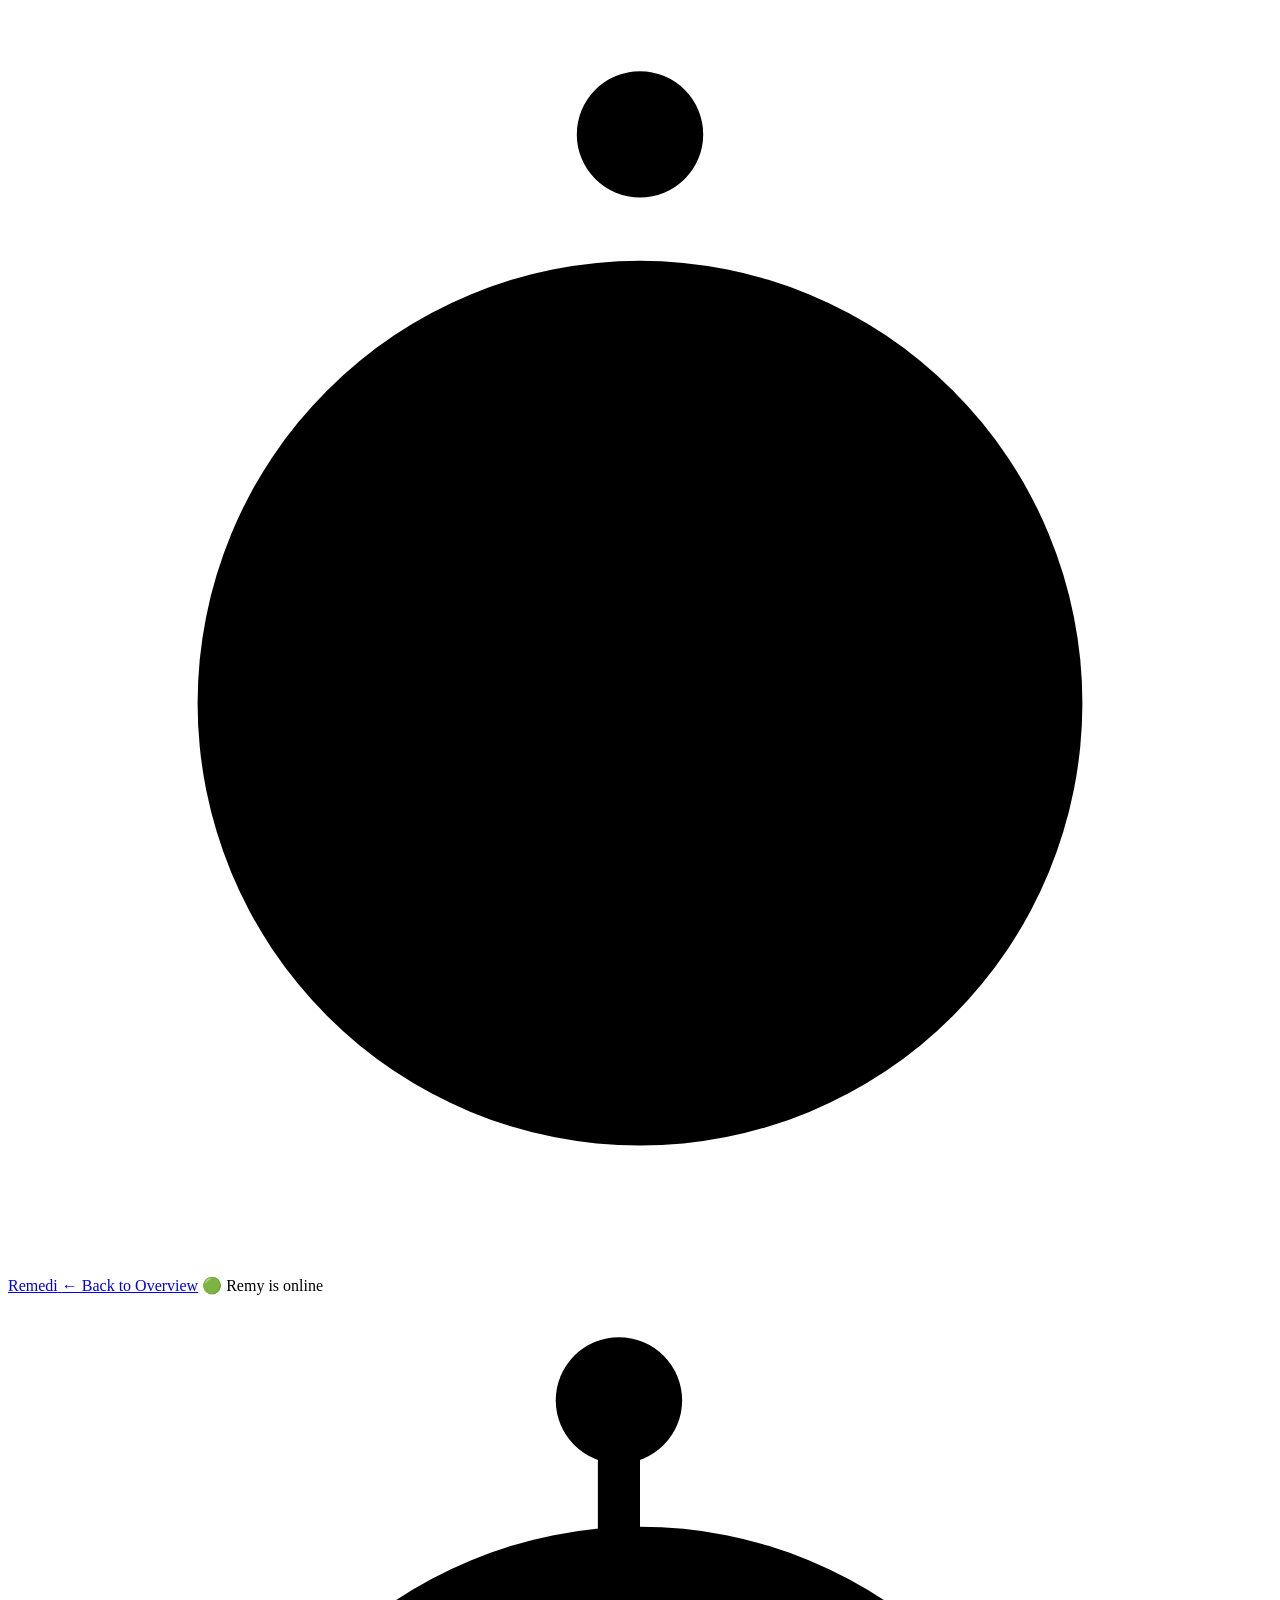
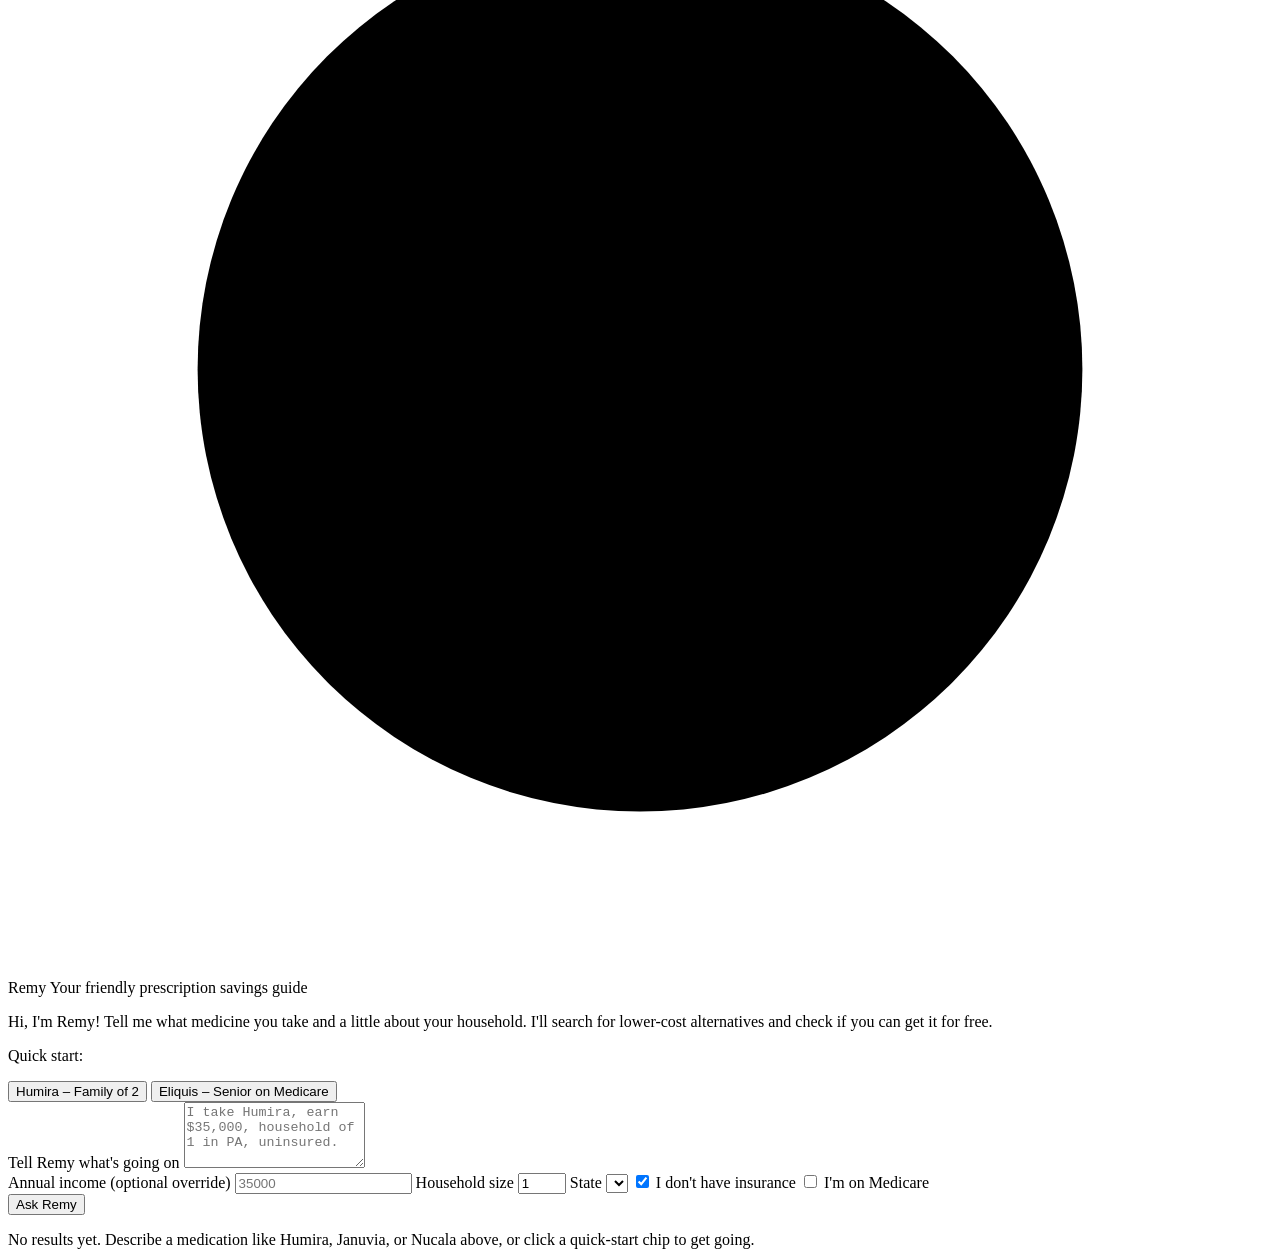
==== app/templates/app.html @ 1ef630c1 "Split Remedi into marketing landing page + app workspace Add GET /app serving a dedicated interactiv" ====
<!DOCTYPE html>
<html lang="en">
  <head>
    <meta charset="utf-8" />
    <meta name="viewport" content="width=device-width, initial-scale=1" />
    <title>Remedi Workspace — Ask Remy</title>
    <link rel="stylesheet" href="/static/styles.css" />
  </head>
  <body class="app-body">
    <header class="app-topbar">
      <div class="wrap app-topbar-inner">
        <a class="brand" href="/">
          <span class="brand-mark" aria-hidden="true">
            <svg viewBox="0 0 40 40" class="brand-bot-svg">
              <circle cx="20" cy="22" r="14" class="remy-face" />
              <circle cx="15" cy="21" r="2.6" class="remy-eye" />
              <circle cx="25" cy="21" r="2.6" class="remy-eye" />
              <path d="M14 27 Q20 31 26 27" class="remy-mouth" />
              <line x1="20" y1="8" x2="20" y2="4" class="remy-antenna-stem" />
              <circle cx="20" cy="4" r="2" class="remy-antenna-dot" />
            </svg>
          </span>
          <span class="brand-name">Remedi</span>
        </a>
        <a class="back-link" href="/">← Back to Overview</a>
        <span class="status-badge">
          <span class="status-dot"></span>
          🟢 Remy is online
        </span>
      </div>
    </header>

    <main class="app-shell wrap">
      <section class="remy-welcome glass-card remy-bubble">
        <span class="remy-bot" aria-hidden="true">
          <svg viewBox="0 0 120 120" class="remy-bot-svg">
            <circle cx="60" cy="64" r="42" class="remy-face" />
            <rect x="56" y="10" width="4" height="20" class="remy-antenna-stem" />
            <circle cx="58" cy="10" r="6" class="remy-antenna-dot" />
            <circle cx="44" cy="60" r="7" class="remy-eye" />
            <circle cx="76" cy="60" r="7" class="remy-eye" />
            <path d="M42 80 Q60 92 78 80" class="remy-mouth" />
          </svg>
        </span>
        <div class="remy-welcome-text">
          <p class="remy-name">Remy <span class="remy-tag">Your friendly prescription savings guide</span></p>
          <p>
            Hi, I'm Remy! Tell me what medicine you take and a little about your
            household. I'll search for lower-cost alternatives and check if you
            can get it for free.
          </p>
        </div>
      </section>

      <div class="example-scenarios">
        <p class="example-label">Quick start:</p>
        <button type="button" class="example-btn" data-example="humira">
          Humira – Family of 2
        </button>
        <button type="button" class="example-btn" data-example="eliquis">
          Eliquis – Senior on Medicare
        </button>
      </div>

      <section class="glass-card search-card">
        <form id="triage-form" novalidate>
          <label>
            Tell Remy what's going on
            <textarea
              id="triage_query"
              name="triage_query"
              required
              rows="4"
              placeholder="I take Humira, earn $35,000, household of 1 in PA, uninsured."
            ></textarea>
          </label>
          <div class="grid">
            <label>
              Annual income (optional override)
              <input id="triage_income" name="triage_income" type="number" min="0" step="1" placeholder="35000" />
            </label>
            <label>
              Household size
              <input id="triage_household" name="triage_household" type="number" min="1" max="20" value="1" />
            </label>
            <label>
              State
              <select id="triage_state" name="triage_state"></select>
            </label>
            <label class="check">
              <input id="triage_uninsured" name="triage_uninsured" type="checkbox" checked />
              I don't have insurance
            </label>
            <label class="check">
              <input id="triage_medicare" name="triage_medicare" type="checkbox" />
              I'm on Medicare
            </label>
          </div>
          <div class="actions">
            <button type="submit" id="triage-btn" class="btn btn-primary">Ask Remy</button>
            <p id="triage-status" class="status" role="status"></p>
          </div>
        </form>
      </section>

      <div id="triage-empty" class="empty-state">
        No results yet. Describe a medication like Humira, Januvia, or Nucala
        above, or click a quick-start chip to get going.
      </div>
      <div id="triage-error" class="error-banner" hidden></div>
      <div id="triage-savings-banner" class="savings-banner" hidden></div>

      <div id="triage-results" hidden class="results-grid">
        <div class="result-block glass-card">
          <h3>What You're Paying</h3>
          <p id="result-paying"></p>
        </div>
        <div class="result-block glass-card">
          <h3>Option 1: Ask Your Doctor About an Equivalent Generic</h3>
          <div id="result-generic"></div>
        </div>
        <div class="result-block glass-card">
          <h3>Option 2: Free Medicine Program</h3>
          <div id="result-program"></div>
        </div>
      </div>

      <div id="application-card" class="application-card glass-card" hidden>
        <h3>Get Your Form Ready to Sign</h3>
        <p class="hint">We've pre-filled your form. Just add your name.</p>
        <form id="apply-form" novalidate>
          <label>
            Your full name
            <input id="apply_patient_name" name="apply_patient_name" required placeholder="Maria Chen" />
          </label>
          <div class="actions">
            <button type="submit" id="apply-btn" class="btn btn-primary">Download My Ready-to-Sign Form</button>
            <p id="apply-status" class="status" role="status"></p>
          </div>
        </form>
        <div id="pdf-frame-wrap" class="pdf-frame-wrap" hidden>
          <iframe id="pdf-frame" title="Free medication assistance application preview"></iframe>
        </div>
      </div>
    </main>

    <script src="/static/app.js"></script>
  </body>
</html>
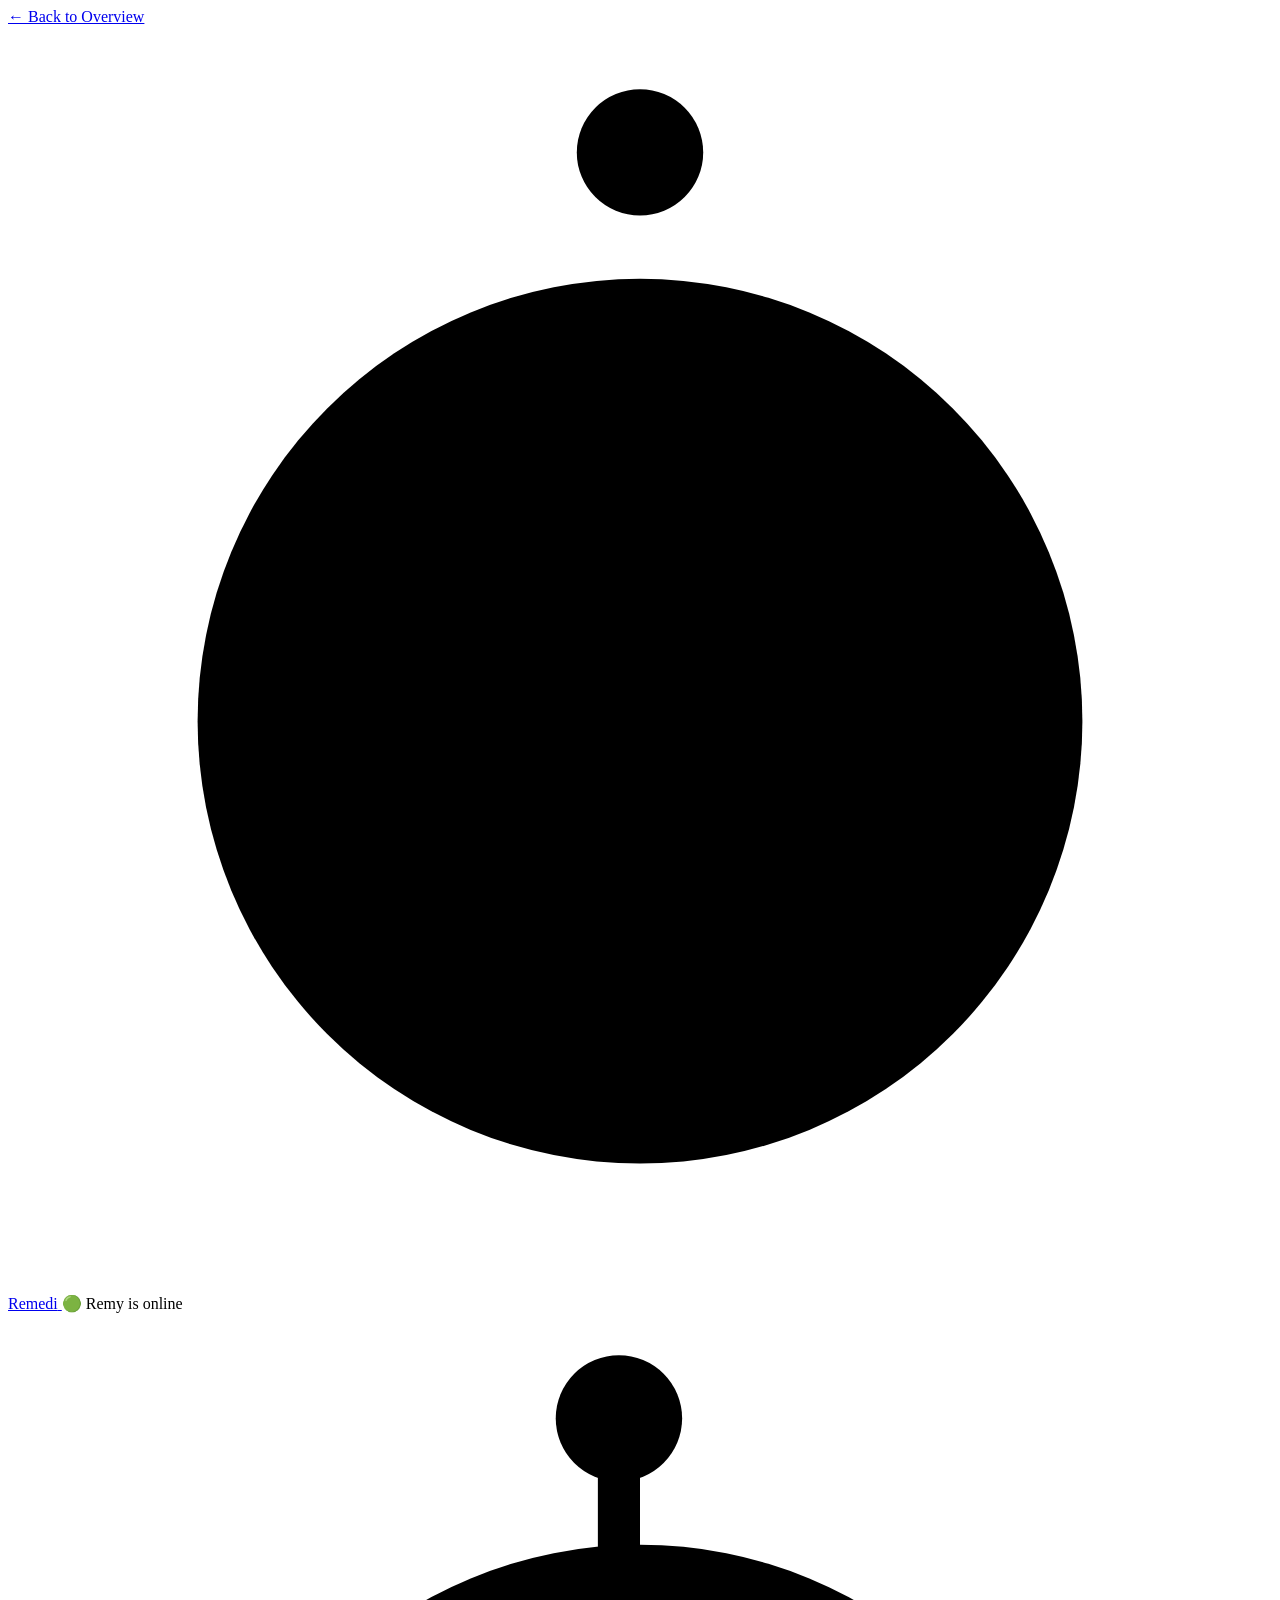
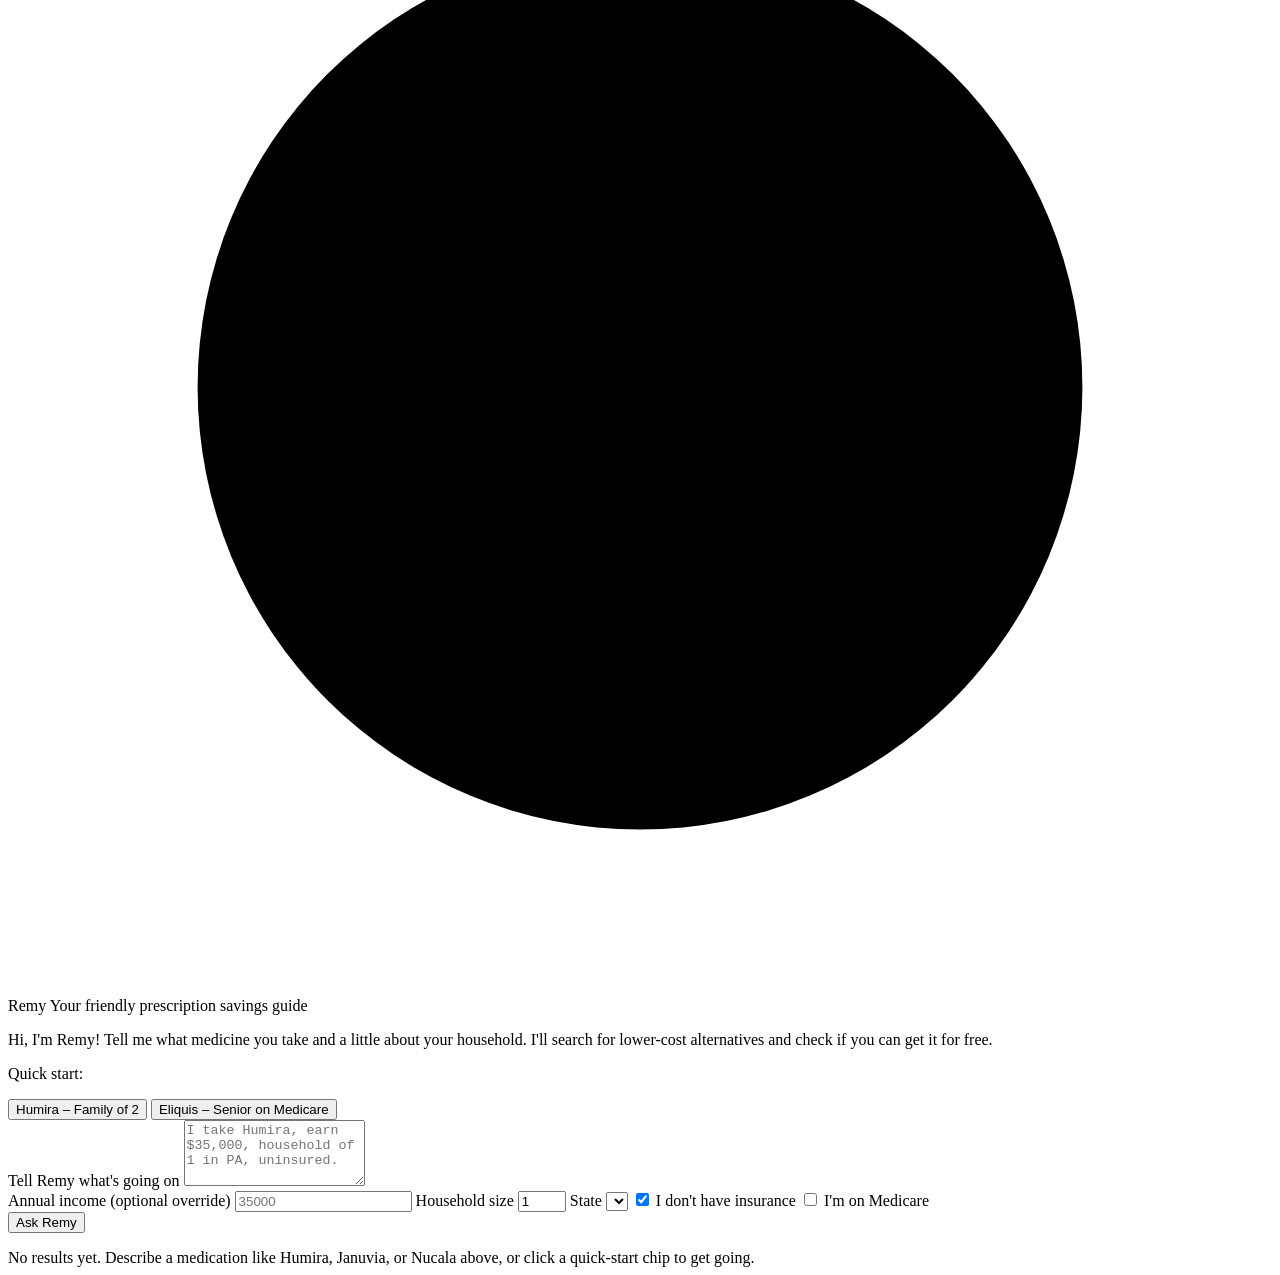
==== commit 67500568: "Restyle Remedi to match priceit.app centered layout Rebuild the landing page and app workspace aroun" ====
--- a/app/templates/app.html
+++ b/app/templates/app.html
@@ -8,7 +8,8 @@
   </head>
   <body class="app-body">
     <header class="app-topbar">
-      <div class="wrap app-topbar-inner">
+      <div class="app-topbar-inner">
+        <a class="back-link" href="/">← Back to Overview</a>
         <a class="brand" href="/">
           <span class="brand-mark" aria-hidden="true">
             <svg viewBox="0 0 40 40" class="brand-bot-svg">
@@ -22,7 +23,6 @@
           </span>
           <span class="brand-name">Remedi</span>
         </a>
-        <a class="back-link" href="/">← Back to Overview</a>
         <span class="status-badge">
           <span class="status-dot"></span>
           🟢 Remy is online
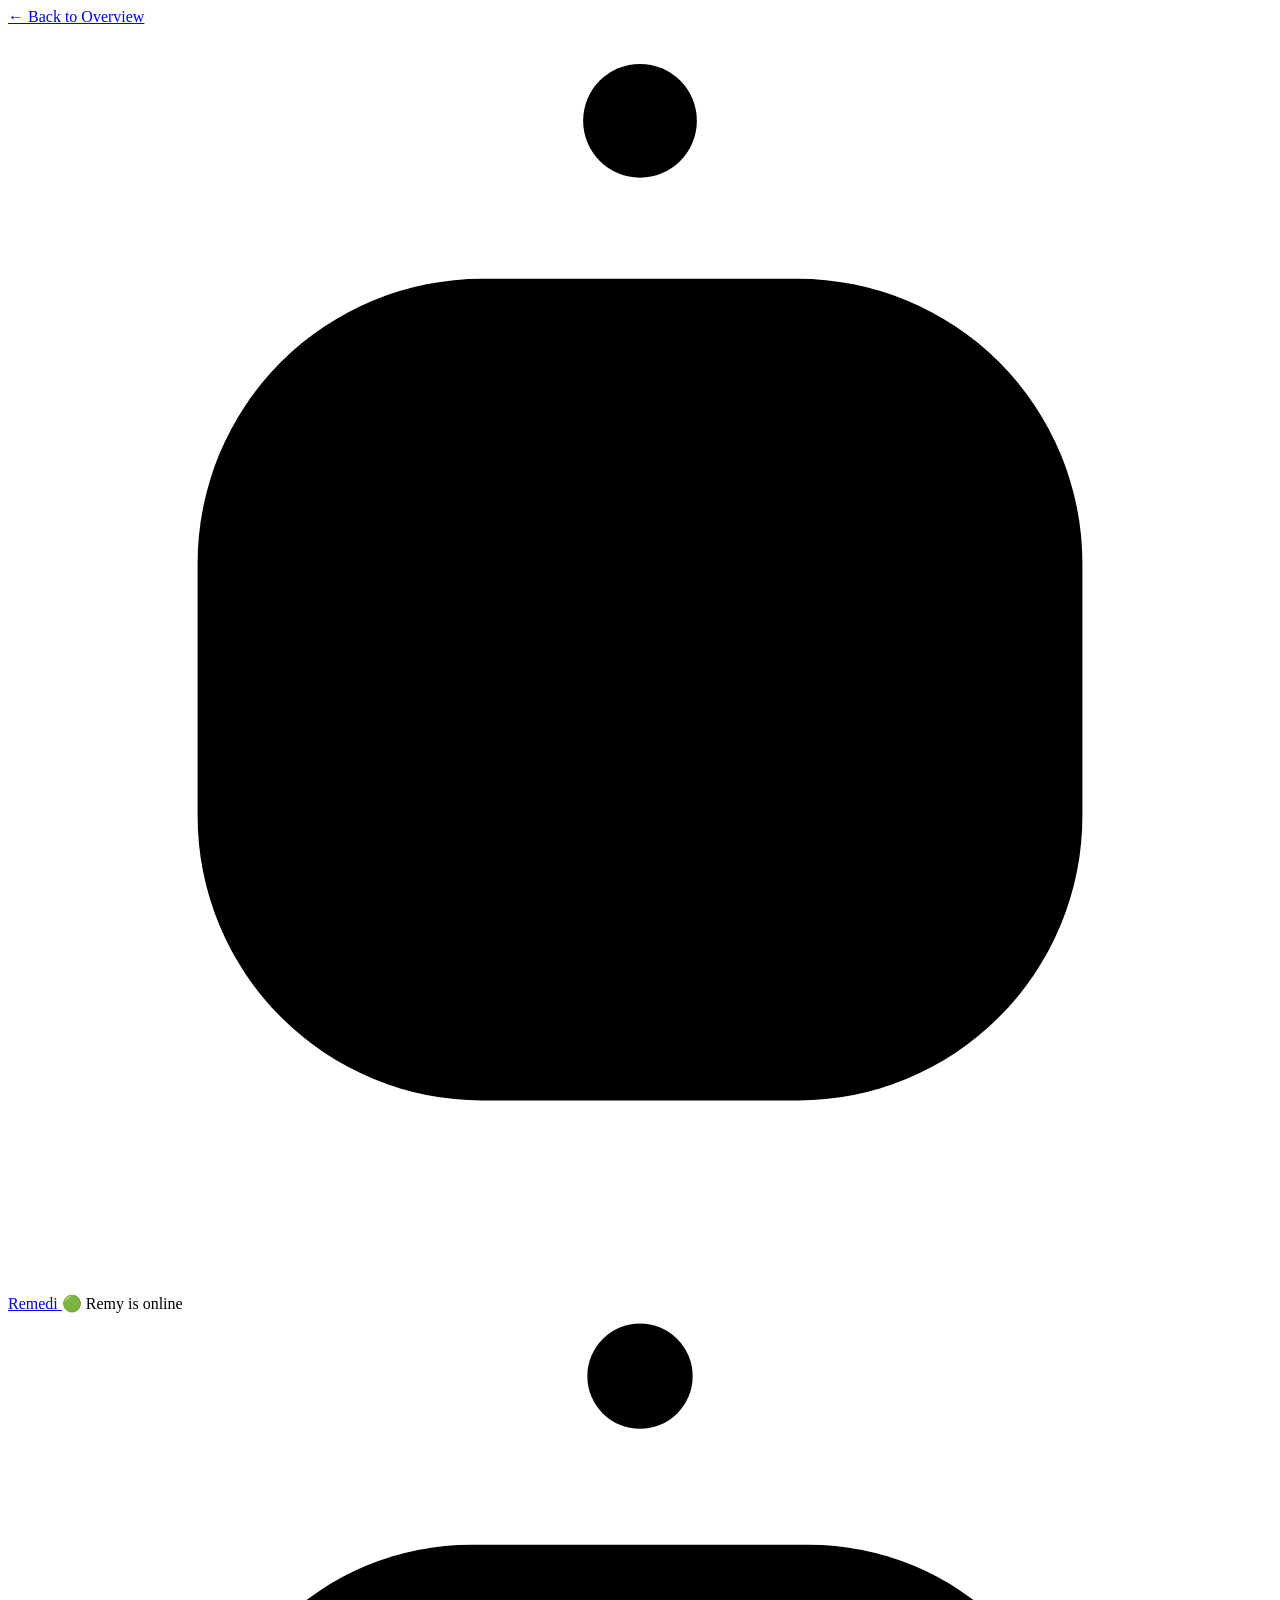
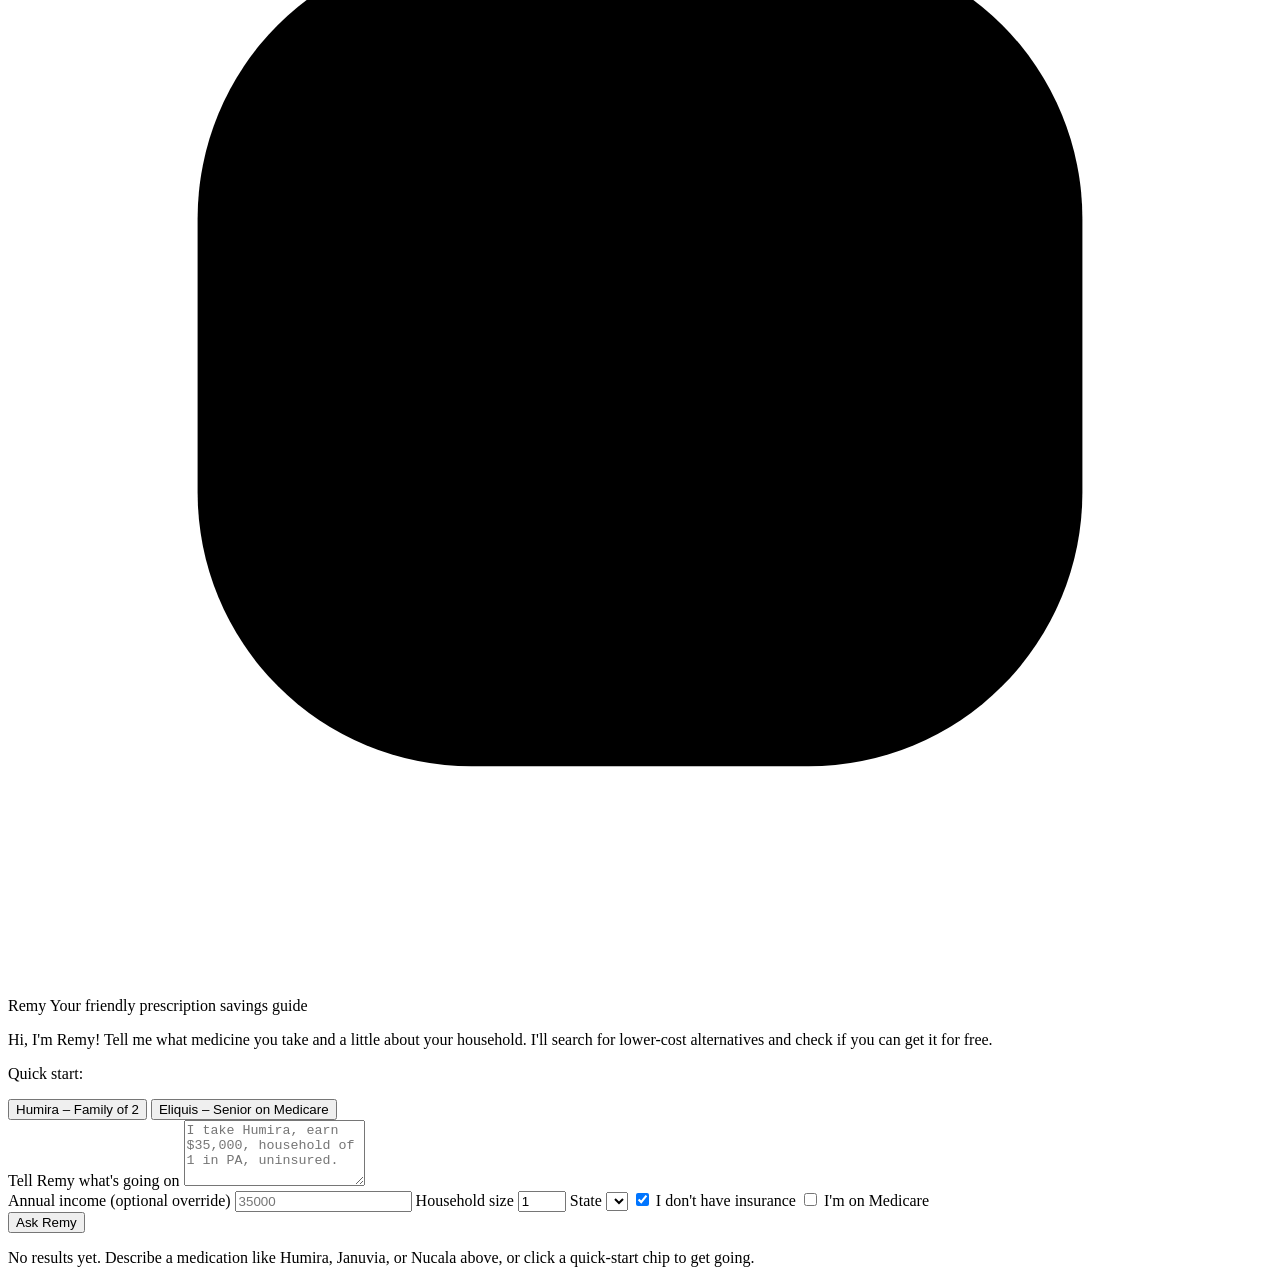
==== commit d36b02e2: "Overhaul design system to warm editorial medical aesthetic Replace the dark neon/glassmorphic theme " ====
--- a/app/templates/app.html
+++ b/app/templates/app.html
@@ -13,12 +13,14 @@
         <a class="brand" href="/">
           <span class="brand-mark" aria-hidden="true">
             <svg viewBox="0 0 40 40" class="brand-bot-svg">
-              <circle cx="20" cy="22" r="14" class="remy-face" />
-              <circle cx="15" cy="21" r="2.6" class="remy-eye" />
-              <circle cx="25" cy="21" r="2.6" class="remy-eye" />
-              <path d="M14 27 Q20 31 26 27" class="remy-mouth" />
-              <line x1="20" y1="8" x2="20" y2="4" class="remy-antenna-stem" />
-              <circle cx="20" cy="4" r="2" class="remy-antenna-dot" />
+              <rect x="6" y="8" width="28" height="26" rx="9" class="remy-head" />
+              <circle cx="12" cy="22" r="2.4" class="remy-cheek" />
+              <circle cx="28" cy="22" r="2.4" class="remy-cheek" />
+              <path d="M13 18 Q15.5 15.5 18 18" class="remy-eye" />
+              <path d="M22 18 Q24.5 15.5 27 18" class="remy-eye" />
+              <path d="M16 25 Q20 28 24 25" class="remy-mouth" />
+              <line x1="20" y1="8" x2="20" y2="3" class="remy-antenna-stem" />
+              <circle cx="20" cy="3" r="1.8" class="remy-antenna-dot" />
             </svg>
           </span>
           <span class="brand-name">Remedi</span>
@@ -34,12 +36,14 @@
       <section class="remy-welcome glass-card remy-bubble">
         <span class="remy-bot" aria-hidden="true">
           <svg viewBox="0 0 120 120" class="remy-bot-svg">
-            <circle cx="60" cy="64" r="42" class="remy-face" />
-            <rect x="56" y="10" width="4" height="20" class="remy-antenna-stem" />
-            <circle cx="58" cy="10" r="6" class="remy-antenna-dot" />
-            <circle cx="44" cy="60" r="7" class="remy-eye" />
-            <circle cx="76" cy="60" r="7" class="remy-eye" />
-            <path d="M42 80 Q60 92 78 80" class="remy-mouth" />
+            <rect x="18" y="22" width="84" height="78" rx="26" class="remy-head" />
+            <circle cx="36" cy="66" r="7" class="remy-cheek" />
+            <circle cx="84" cy="66" r="7" class="remy-cheek" />
+            <path d="M40 52 Q47 43 54 52" class="remy-eye" />
+            <path d="M66 52 Q73 43 80 52" class="remy-eye" />
+            <path d="M46 76 Q60 90 74 76" class="remy-mouth" />
+            <line x1="60" y1="22" x2="60" y2="6" class="remy-antenna-stem" />
+            <circle cx="60" cy="6" r="5" class="remy-antenna-dot" />
           </svg>
         </span>
         <div class="remy-welcome-text">
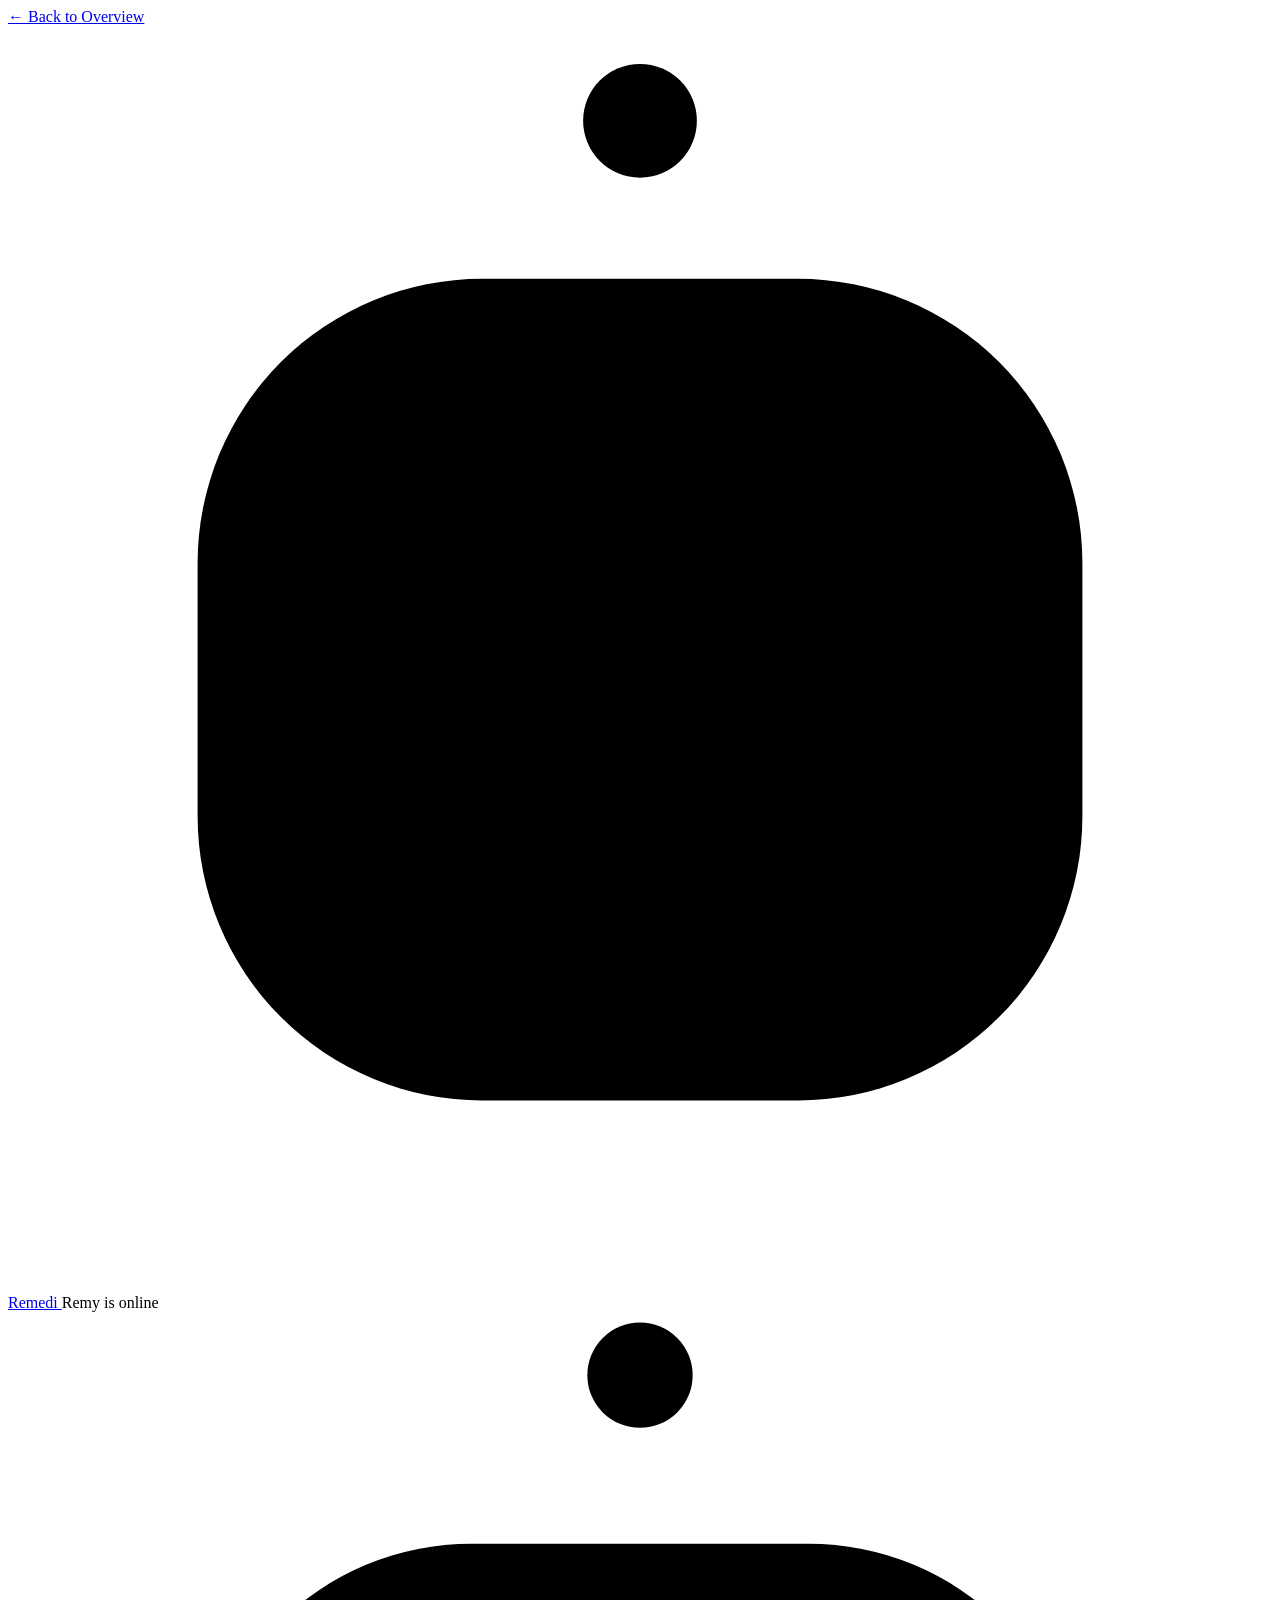
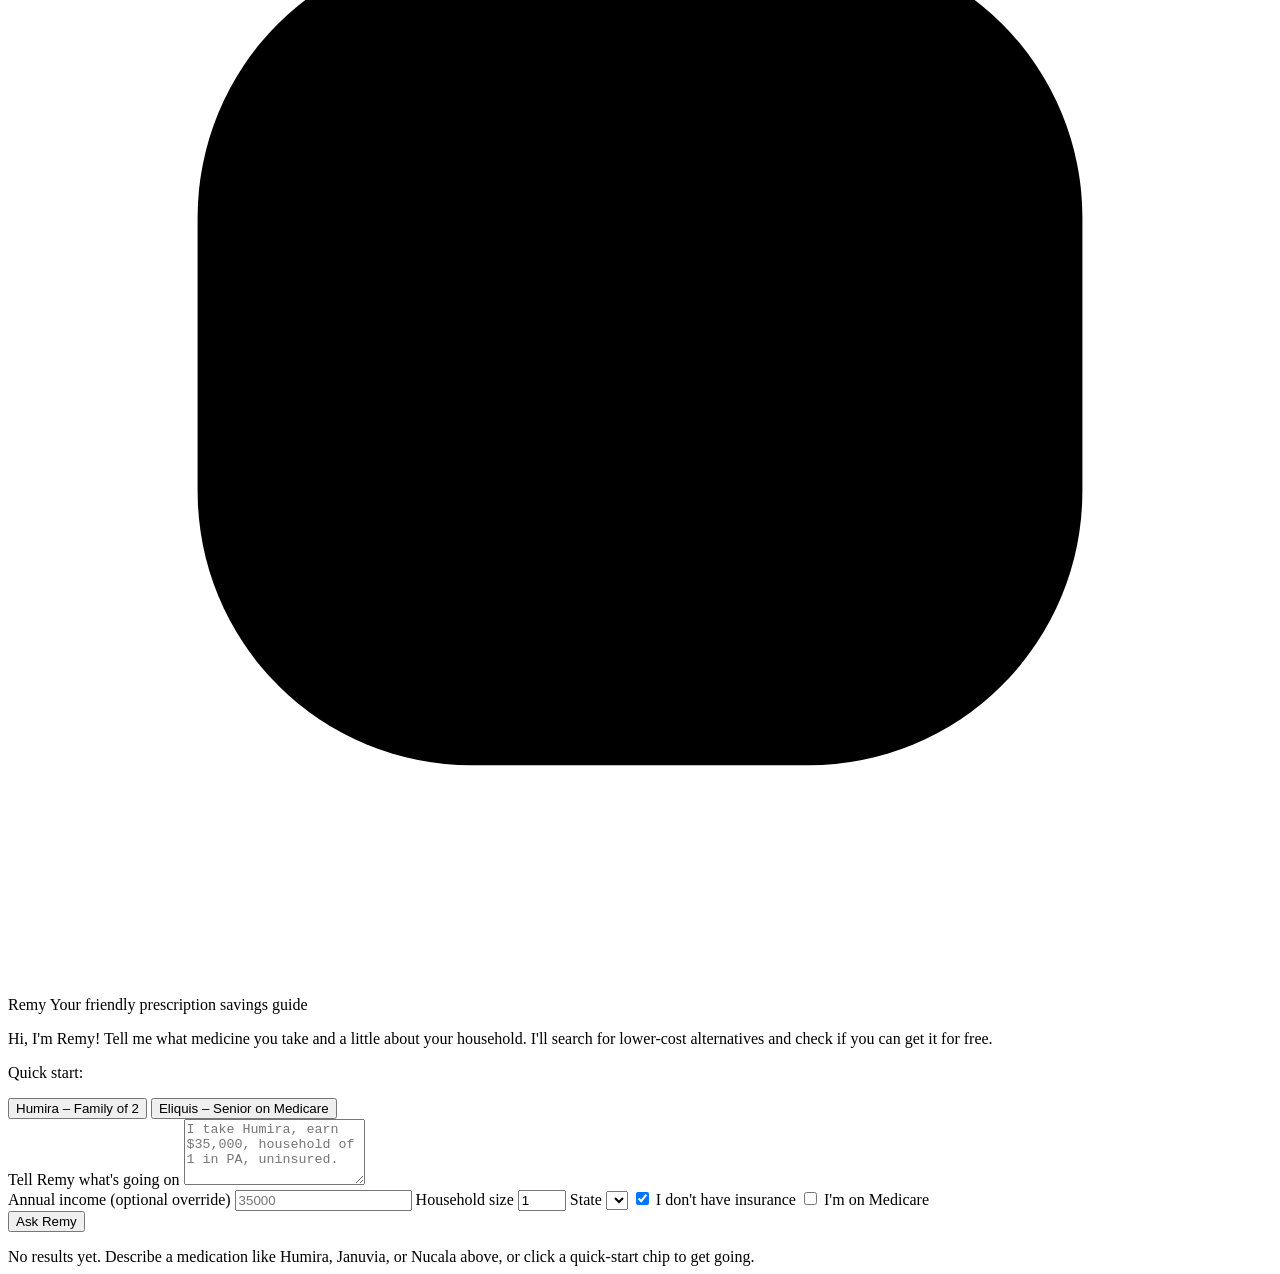
==== commit 94ffbc30: "Make landing page less "AI-generated": editorial narrative, no emoji, calmer footer Replace the thre" ====
--- a/app/templates/app.html
+++ b/app/templates/app.html
@@ -27,7 +27,7 @@
         </a>
         <span class="status-badge">
           <span class="status-dot"></span>
-          🟢 Remy is online
+          Remy is online
         </span>
       </div>
     </header>
@@ -146,6 +146,47 @@
           <iframe id="pdf-frame" title="Free medication assistance application preview"></iframe>
         </div>
       </div>
+
+      <section id="chat-card" class="glass-card chat-card" hidden>
+        <div class="chat-header">
+          <span class="remy-bot remy-bot-sm" aria-hidden="true">
+            <svg viewBox="0 0 120 120" class="remy-bot-svg">
+              <rect x="18" y="22" width="84" height="78" rx="26" class="remy-head" />
+              <circle cx="36" cy="66" r="7" class="remy-cheek" />
+              <circle cx="84" cy="66" r="7" class="remy-cheek" />
+              <path d="M40 52 Q47 43 54 52" class="remy-eye" />
+              <path d="M66 52 Q73 43 80 52" class="remy-eye" />
+              <path d="M46 76 Q60 90 74 76" class="remy-mouth" />
+              <line x1="60" y1="22" x2="60" y2="6" class="remy-antenna-stem" />
+              <circle cx="60" cy="6" r="5" class="remy-antenna-dot" />
+            </svg>
+          </span>
+          <div>
+            <h3>Chat with Remy</h3>
+            <p class="chat-sub">Ask a follow-up — Remy will use the results above to answer.</p>
+          </div>
+        </div>
+
+        <div id="chat-messages" class="chat-messages">
+          <p class="chat-empty">
+            Ask Remy anything about your results — like what to tell your
+            doctor, what happens if your income changes, or how to submit
+            your form.
+          </p>
+        </div>
+        <p id="chat-typing" class="chat-typing" hidden>Remy is thinking…</p>
+
+        <form id="chat-form" class="chat-form" novalidate>
+          <input
+            id="chat_message"
+            name="chat_message"
+            type="text"
+            autocomplete="off"
+            placeholder="Ask Remy a follow-up question (e.g., 'What do I tell my pharmacist?' or 'What if my income changes?')..."
+          />
+          <button type="submit" id="chat-send-btn" class="btn btn-primary">Send</button>
+        </form>
+      </section>
     </main>
 
     <script src="/static/app.js"></script>
